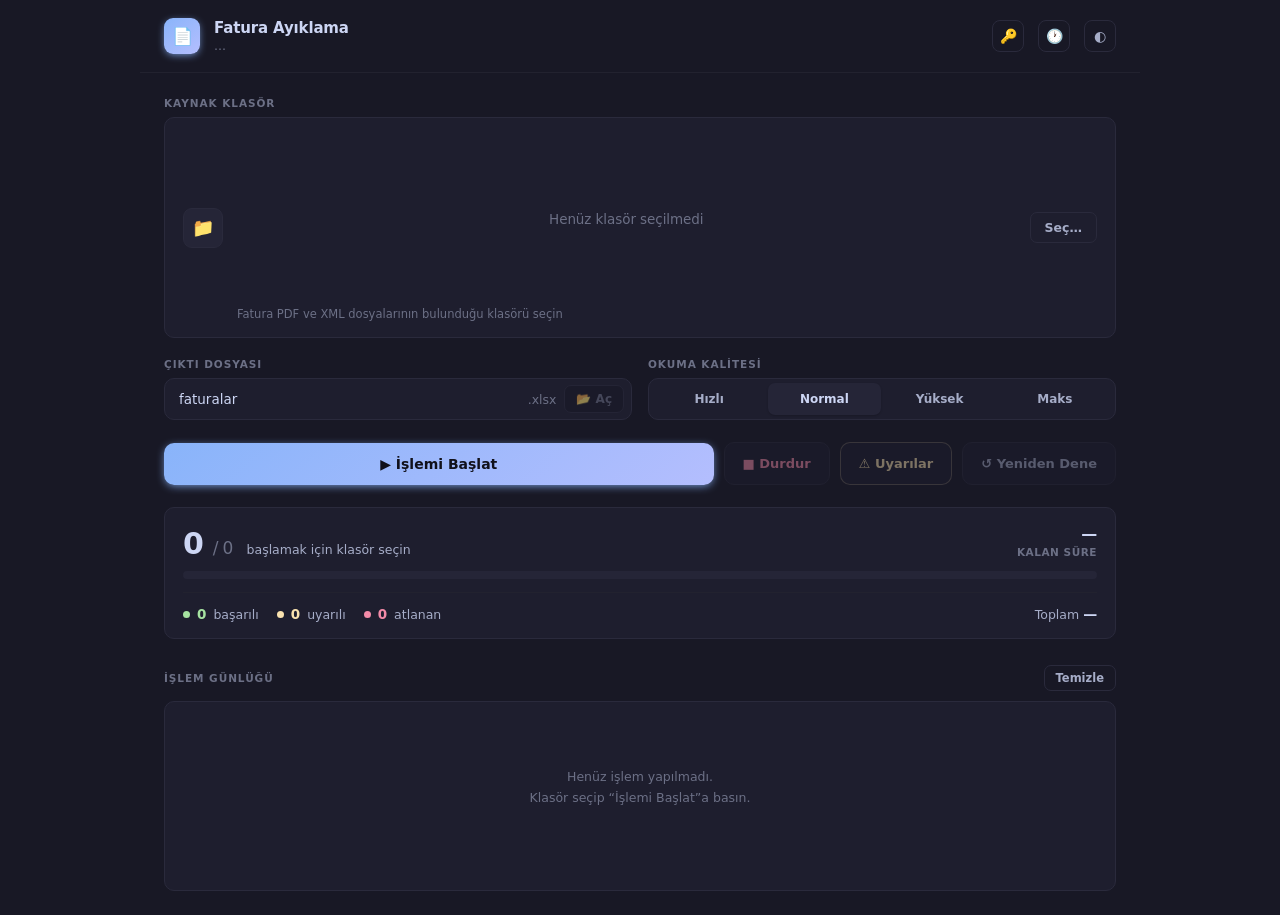
==== web/index.html @ 81dcda3a "feat: gozden gecirme ekrani (asama 4/6) Excel artik yalnizca onaydan sonra yaziliyor; gecici dogruda" ====
<!DOCTYPE html>
<html lang="tr" data-tema="mocha">
<head>
<meta charset="utf-8">
<title>Fatura Ayıklama</title>
<link rel="stylesheet" href="tema.css">
<link rel="stylesheet" href="style.css">
</head>
<body>
<div class="app" id="anaEkran">

  <div class="top">
    <div class="logo">📄</div>
    <div style="min-width:0">
      <h1>Fatura Ayıklama</h1>
      <div class="sub" id="apiDurum">…</div>
    </div>
    <div class="sp"></div>
    <button class="ico-btn" id="btnKey" title="API anahtarı">🔑</button>
    <button class="ico-btn" id="btnGecmis" title="Geçmiş">🕐</button>
    <div class="tema-wrap" id="temaWrap">
      <button class="ico-btn" id="btnTema" title="Tema">◐</button>
    </div>
  </div>

  <div class="body">

    <span class="lbl">Kaynak klasör</span>
    <div class="drop" id="klasorKart">
      <div class="ic">📁</div>
      <div class="g">
        <div class="path bos" id="klasorYol">Henüz klasör seçilmedi</div>
        <div class="meta" id="klasorMeta">Fatura PDF ve XML dosyalarının bulunduğu klasörü seçin</div>
      </div>
      <button class="btn-ghost" id="btnKlasor">Seç…</button>
    </div>

    <div class="row2">
      <div>
        <span class="lbl">Çıktı dosyası</span>
        <div class="field">
          <input id="ciktiAd" value="faturalar" spellcheck="false">
          <span class="suffix">.xlsx</span>
          <button class="in-btn" id="btnExcel" disabled>📂 Aç</button>
        </div>
      </div>
      <div>
        <span class="lbl">Okuma kalitesi</span>
        <div class="seg" id="kaliteSeg">
          <button data-k="1.0">Hızlı</button>
          <button data-k="1.5" class="on">Normal</button>
          <button data-k="2.0">Yüksek</button>
          <button data-k="3.0">Maks</button>
        </div>
      </div>
    </div>

    <div class="actions">
      <button class="btn-primary" id="btnBasla">▶ İşlemi Başlat</button>
      <button class="btn-sec err" id="btnDurdur" disabled>■ Durdur</button>
      <button class="btn-sec warn" id="btnUyari" disabled>⚠ Uyarılar</button>
      <button class="btn-sec" id="btnRetry" disabled>↺ Yeniden Dene</button>
    </div>

    <div class="status">
      <div class="st-top">
        <div class="st-count" id="stSayi">0 <span class="of">/ 0</span></div>
        <div class="st-what" id="stNe">başlamak için klasör seçin</div>
        <div class="sp"></div>
        <div class="st-eta">
          <div class="v" id="stEta">—</div>
          <div class="k">kalan süre</div>
        </div>
      </div>
      <div class="track"><div class="fill" id="stFill"></div></div>
      <div class="st-break">
        <span class="st-b ok"><span class="d"></span><b id="stOk">0</b> başarılı</span>
        <span class="st-b warn"><span class="d"></span><b id="stWarn">0</b> uyarılı</span>
        <span class="st-b err"><span class="d"></span><b id="stErr">0</b> atlanan</span>
        <div class="sp"></div>
        <span class="st-sum">Toplam <b id="stTutar">—</b></span>
      </div>
    </div>

    <div class="log-head">
      <span class="lbl">İşlem günlüğü</span>
      <button class="btn-ghost" id="btnTemizle" style="padding:5px 11px;font-size:11.5px">Temizle</button>
    </div>
    <div class="feed" id="feed">
      <div class="bos">Henüz işlem yapılmadı.<br>Klasör seçip “İşlemi Başlat”a basın.</div>
    </div>

  </div>
</div>

<!-- ═══ GÖZDEN GEÇİRME EKRANI ═══ -->
<div class="rv" id="review" hidden>
  <div class="top">
    <div style="min-width:0">
      <h1>Faturaları Gözden Geçir</h1>
      <div class="sub" id="rvAlt">Onaylayana kadar Excel'e hiçbir şey yazılmaz</div>
    </div>
    <div class="sp"></div>
    <div class="pill ok" id="rvTemiz">✓ 0 temiz</div>
    <div class="pill warn" id="rvUyarili" hidden>⚠ 0 kontrol edilmeli</div>
  </div>

  <div class="cols">
    <div class="col">
      <div class="col-head">
        <span class="lbl" id="rvSayi">0 yeni fatura</span>
        <div class="sp"></div>
        <button class="btn-ghost" id="rvSuzge" style="padding:4px 9px;font-size:11px">⚠ Sadece uyarılı</button>
      </div>
      <div class="list" id="rvListe"></div>
    </div>

    <div class="col">
      <div class="col-head">
        <span class="lbl">Düzenle</span>
        <div class="sp"></div>
        <span class="dar-not">önizleme için pencereyi genişletin</span>
      </div>
      <div class="rvform" id="rvForm"></div>
    </div>

    <div class="col pv-col">
      <div class="col-head">
        <span class="lbl">Kaynak belge</span>
        <div class="sp"></div>
        <span class="fn" id="rvDosya"></span>
      </div>
      <div class="pv" id="rvPv"><div class="yok">Fatura seçin</div></div>
      <div class="pv-bar">
        <button class="zbtn" id="rvZoomEksi">−</button>
        <button class="zbtn" id="rvZoomArti">+</button>
        <span class="pg" id="rvZoom">%100</span>
        <div class="sp"></div>
        <button class="zbtn" id="rvOnceki">◀</button>
        <span class="pg" id="rvSayfa">— / —</span>
        <button class="zbtn" id="rvSonraki">▶</button>
        <div class="sp"></div>
        <button class="btn-ghost" id="rvDisAc" style="padding:6px 10px;font-size:11.5px">↗ Dışarıda aç</button>
      </div>
    </div>
  </div>

  <div class="bottom">
    <label class="chk"><input type="checkbox" id="rvHaric"> Bu faturayı hariç tut</label>
    <div class="sep"></div>
    <button class="btn-ghost warn" id="rvGeriUyari">◀ Önceki uyarı</button>
    <button class="btn-ghost warn" id="rvIleriUyari">Sonraki uyarı ▶</button>
    <div class="sp"></div>
    <span class="sayac" id="rvYazilacak"></span>
    <button class="btn-sec err" id="rvIptal">İptal</button>
    <button class="btn-primary" id="rvOnayla">Onayla ve Excel'e Yaz</button>
  </div>
</div>

<script src="tema.js"></script>
<script src="app.js"></script>
<script src="review.js"></script>
</body>
</html>
---- web/tema.css ----
/* ═══════════════════════════════════════════════════════════════════
   TEMA SİSTEMİ — her tema tek bir değişken bloğu.
   Yeni tema eklemek = bloğu kopyala, renkleri değiştir. Kod değişmez.
   ═══════════════════════════════════════════════════════════════════ */

/* ── Catppuccin Mocha (koyu — varsayılan) ── */
html[data-tema="mocha"]{
  --bg:#11111b; --panel:#181825; --card:#1e1e2e; --raised:#252537;
  --line:#2a2a3c; --line-soft:#22222f;
  --tx:#cdd6f4; --sub:#a6adc8; --dim:#6c7086;
  --accent:#89b4fa; --accent-2:#b4befe; --on-accent:#11111b;
  --ok:#a6e3a1; --warn:#f9e2af; --err:#f38ba8;
  --ok-bg:rgba(166,227,161,.10); --warn-bg:rgba(249,226,175,.10);
  --err-bg:rgba(243,139,168,.10); --warn-line:rgba(249,226,175,.30);
  --focus:rgba(137,180,250,.12);
  --shadow:0 1px 2px rgba(0,0,0,.3), 0 8px 24px -8px rgba(0,0,0,.5);
}
/* ── Catppuccin Macchiato (koyu — yumuşak) ── */
html[data-tema="macchiato"]{
  --bg:#181926; --panel:#1e2030; --card:#24273a; --raised:#303348;
  --line:#363a4f; --line-soft:#2a2d40;
  --tx:#cad3f5; --sub:#a5adcb; --dim:#6e738d;
  --accent:#8aadf4; --accent-2:#b7bdf8; --on-accent:#181926;
  --ok:#a6da95; --warn:#eed49f; --err:#ed8796;
  --ok-bg:rgba(166,218,149,.10); --warn-bg:rgba(238,212,159,.10);
  --err-bg:rgba(237,135,150,.10); --warn-line:rgba(238,212,159,.30);
  --focus:rgba(138,173,244,.12);
  --shadow:0 1px 2px rgba(0,0,0,.3), 0 8px 24px -8px rgba(0,0,0,.5);
}
/* ── Catppuccin Frappé (koyu — ılık) ── */
html[data-tema="frappe"]{
  --bg:#232634; --panel:#292c3c; --card:#303446; --raised:#3b3f53;
  --line:#414559; --line-soft:#353950;
  --tx:#c6d0f5; --sub:#a5adce; --dim:#737994;
  --accent:#8caaee; --accent-2:#babbf1; --on-accent:#232634;
  --ok:#a6d189; --warn:#e5c890; --err:#e78284;
  --ok-bg:rgba(166,209,137,.11); --warn-bg:rgba(229,200,144,.11);
  --err-bg:rgba(231,130,132,.11); --warn-line:rgba(229,200,144,.32);
  --focus:rgba(140,170,238,.13);
  --shadow:0 1px 2px rgba(0,0,0,.28), 0 8px 24px -8px rgba(0,0,0,.45);
}
/* ── Nord (koyu — soğuk mavi) ── */
html[data-tema="nord"]{
  --bg:#242933; --panel:#2e3440; --card:#353c4a; --raised:#3f4756;
  --line:#434c5e; --line-soft:#3a4150;
  --tx:#e5e9f0; --sub:#c2cad8; --dim:#7b8494;
  --accent:#88c0d0; --accent-2:#8fbcbb; --on-accent:#242933;
  --ok:#a3be8c; --warn:#ebcb8b; --err:#bf616a;
  --ok-bg:rgba(163,190,140,.12); --warn-bg:rgba(235,203,139,.12);
  --err-bg:rgba(191,97,106,.13); --warn-line:rgba(235,203,139,.32);
  --focus:rgba(136,192,208,.14);
  --shadow:0 1px 2px rgba(0,0,0,.3), 0 8px 24px -8px rgba(0,0,0,.5);
}
/* ── Catppuccin Latte (açık) ── */
html[data-tema="latte"]{
  --bg:#e4e7ee; --panel:#ffffff; --card:#f3f5f9; --raised:#e9ecf3;
  --line:#dde1e9; --line-soft:#edf0f5;
  --tx:#4c4f69; --sub:#6c6f85; --dim:#9ca0b0;
  --accent:#1e66f5; --accent-2:#7287fd; --on-accent:#ffffff;
  --ok:#40a02b; --warn:#df8e1d; --err:#d20f39;
  --ok-bg:rgba(64,160,43,.10); --warn-bg:rgba(223,142,29,.13);
  --err-bg:rgba(210,15,57,.09); --warn-line:rgba(223,142,29,.42);
  --focus:rgba(30,102,245,.11);
  --shadow:0 1px 2px rgba(0,0,0,.05), 0 8px 24px -10px rgba(0,0,0,.18);
}
/* ── Kağıt (açık — sıcak, Solarized) ── */
html[data-tema="kagit"]{
  --bg:#e8e1cd; --panel:#fdf9ee; --card:#f4eeda; --raised:#eae3cc;
  --line:#e0d7bd; --line-soft:#efe9d7;
  --tx:#4a4438; --sub:#6b6355; --dim:#9c9280;
  --accent:#268bd2; --accent-2:#4a9fdb; --on-accent:#ffffff;
  --ok:#6f8a00; --warn:#b58900; --err:#dc322f;
  --ok-bg:rgba(111,138,0,.11); --warn-bg:rgba(181,137,0,.13);
  --err-bg:rgba(220,50,47,.09); --warn-line:rgba(181,137,0,.40);
  --focus:rgba(38,139,210,.12);
  --shadow:0 1px 2px rgba(0,0,0,.05), 0 8px 24px -10px rgba(0,0,0,.16);
}

/* ═══ TEMA SEÇİCİ ═══ */
.tema-wrap{position:relative}
.tema-menu{
  position:absolute; right:0; top:38px; z-index:50;
  background:var(--panel); border:1px solid var(--line); border-radius:10px;
  box-shadow:var(--shadow); padding:5px; min-width:186px; display:none;
}
.tema-menu.acik{display:block}
.tema-menu .bas{
  font-size:10px; font-weight:650; letter-spacing:.09em; text-transform:uppercase;
  color:var(--dim); padding:7px 9px 5px;
}
.tema-opt{
  display:flex; align-items:center; gap:9px; padding:7px 9px; border-radius:7px;
  cursor:pointer; font-size:12.5px; color:var(--sub); transition:.13s;
  border:0; background:none; width:100%; text-align:left; font-family:inherit;
}
.tema-opt:hover{background:var(--card); color:var(--tx)}
.tema-opt.on{color:var(--tx); font-weight:600}
.tema-opt .sw{
  width:15px; height:15px; border-radius:5px; flex-shrink:0;
  border:1px solid rgba(128,128,128,.35);
}
.tema-opt .tik{margin-left:auto; color:var(--accent); font-size:11px}
---- web/style.css ----
/* ═══ Ana ekran — renkler tema.css'ten gelir ═══ */
:root{--r:10px;--r-lg:14px}
*{box-sizing:border-box;margin:0;padding:0}
html,body{height:100%}
body{
  font-family:"Segoe UI Variable Display","Segoe UI",system-ui,sans-serif;
  background:var(--panel);color:var(--tx);-webkit-font-smoothing:antialiased;
  overflow-y:auto;
}
/* Okunabilir genişlik sınırı: form 2000px'e yayılırsa satır başı kaybolur. */
.app{width:100%;max-width:1000px;margin:0 auto;min-height:100%;
     display:flex;flex-direction:column}
button{font-family:inherit}
[hidden]{display:none!important}

/* ═══ BAŞLIK ═══ */
.top{display:flex;align-items:center;gap:14px;padding:18px 24px;
     border-bottom:1px solid var(--line-soft)}
.logo{width:36px;height:36px;border-radius:9px;flex-shrink:0;
  background:linear-gradient(140deg,var(--accent),var(--accent-2));
  display:grid;place-items:center;font-size:17px;
  box-shadow:0 2px 8px -2px var(--accent)}
.top h1{font-size:15px;font-weight:600;letter-spacing:-.01em;line-height:1.3}
.top .sub{font-size:12px;color:var(--dim);margin-top:1px}
.top .sub.yok{color:var(--err)}
.top .sp{flex:1}
.ico-btn{width:32px;height:32px;border:1px solid var(--line);border-radius:8px;
  background:transparent;color:var(--sub);cursor:pointer;font-size:14px;
  display:grid;place-items:center;transition:.15s;flex-shrink:0}
.ico-btn:hover{background:var(--raised);color:var(--tx);border-color:var(--accent)}

/* ═══ GÖVDE — fazla yüksekliği günlük emer ═══ */
.body{padding:24px;flex:1;display:flex;flex-direction:column;min-height:0}
.body>*:not(.feed){flex-shrink:0}
.lbl{font-size:10.5px;font-weight:650;letter-spacing:.09em;text-transform:uppercase;
     color:var(--dim);margin-bottom:8px;display:block}

/* Klasör kartı */
.drop{display:flex;align-items:center;gap:14px;background:var(--card);
  border:1px solid var(--line);border-radius:var(--r);padding:16px 18px;
  cursor:pointer;transition:.18s}
.drop:hover{border-color:var(--accent);background:var(--raised)}
.drop .ic{width:40px;height:40px;border-radius:9px;background:var(--raised);
  display:grid;place-items:center;font-size:18px;flex-shrink:0;
  border:1px solid var(--line)}
.drop .g{flex:1;min-width:0}
.drop .path{font-size:13.5px;font-weight:550;letter-spacing:-.005em;
  white-space:nowrap;overflow:hidden;text-overflow:ellipsis}
.drop .path.bos{color:var(--dim);font-weight:450}
.drop .meta{font-size:11.5px;color:var(--dim);margin-top:3px}
.drop .meta b{color:var(--accent);font-weight:600}

.btn-ghost{border:1px solid var(--line);background:transparent;color:var(--sub);
  padding:7px 14px;border-radius:7px;font-size:12.5px;font-weight:550;
  cursor:pointer;transition:.15s;white-space:nowrap}
.btn-ghost:hover{background:var(--raised);color:var(--tx);border-color:var(--accent)}

/* Ayar satırı */
.row2{display:grid;grid-template-columns:repeat(auto-fit,minmax(250px,1fr));
      gap:16px;margin-top:20px}
.field{display:flex;align-items:center;background:var(--card);
  border:1px solid var(--line);border-radius:var(--r);
  padding:0 4px 0 14px;height:42px;transition:.15s}
.field:focus-within{border-color:var(--accent);box-shadow:0 0 0 3px var(--focus)}
.field input{flex:1;background:none;border:0;outline:0;color:var(--tx);
  font-size:13.5px;font-family:inherit;height:100%;min-width:0}
.field .suffix{font-size:12.5px;color:var(--dim);padding-right:8px}
.in-btn{border:1px solid var(--line);background:var(--panel);color:var(--accent);
  padding:6px 11px;border-radius:7px;font-size:12px;font-weight:600;cursor:pointer;
  transition:.15s;white-space:nowrap;margin-right:3px}
.in-btn:hover:not(:disabled){background:var(--raised)}
.in-btn:disabled{color:var(--dim);cursor:default;opacity:.5}

.seg{display:flex;gap:3px;background:var(--card);border:1px solid var(--line);
     border-radius:var(--r);padding:4px;height:42px}
.seg button{flex:1;border:0;background:none;color:var(--sub);border-radius:7px;
  font-size:12px;font-weight:550;cursor:pointer;transition:.15s}
.seg button:hover{color:var(--tx)}
.seg button.on{background:var(--raised);color:var(--tx);
  box-shadow:0 1px 2px rgba(0,0,0,.18)}

/* Eylemler */
.actions{display:flex;gap:10px;align-items:center;margin-top:22px;flex-wrap:wrap}
/* Genişleme ana eylem sırasına ait bir davranış, butonun kendisine değil —
   modalda aynı buton içeriği kadar yer kaplamalı. */
.actions .btn-primary{flex:1;min-width:190px}
.btn-primary{border:0;border-radius:var(--r);cursor:pointer;
  background:linear-gradient(140deg,var(--accent),var(--accent-2));
  color:var(--on-accent);font-size:14px;font-weight:650;padding:13px;
  box-shadow:0 2px 10px -2px var(--accent);transition:.15s;
  display:flex;align-items:center;justify-content:center;gap:9px}
.btn-primary:hover:not(:disabled){filter:brightness(1.08);transform:translateY(-1px)}
.btn-primary:active{transform:translateY(0)}
.btn-primary:disabled{opacity:.5;cursor:default;box-shadow:none;transform:none}
.btn-sec{border:1px solid var(--line);background:var(--card);color:var(--sub);
  padding:13px 18px;border-radius:var(--r);font-size:13px;font-weight:550;
  cursor:pointer;transition:.15s;white-space:nowrap}
.btn-sec:hover:not(:disabled){background:var(--raised);color:var(--tx);
  border-color:var(--accent)}
.btn-sec:disabled{opacity:.45;cursor:default}
.btn-sec.warn{color:var(--warn);border-color:var(--warn-line)}
.btn-sec.warn:hover:not(:disabled){background:var(--warn-bg);border-color:var(--warn)}
.btn-sec.err{color:var(--err)}
.btn-sec.err:hover:not(:disabled){background:var(--err-bg);border-color:var(--err)}

/* ═══ DURUM KARTI ═══ */
.status{background:var(--card);border:1px solid var(--line);border-radius:var(--r);
        padding:16px 18px;margin-top:22px}
.st-top{display:flex;align-items:flex-end;gap:14px;margin-bottom:12px;flex-wrap:wrap}
.st-count{font-size:30px;font-weight:660;letter-spacing:-.025em;line-height:1;
          font-variant-numeric:tabular-nums}
.st-count .of{font-size:17px;font-weight:500;color:var(--dim)}
.st-what{font-size:12.5px;color:var(--sub);padding-bottom:2px;min-width:0;
         overflow:hidden;text-overflow:ellipsis;white-space:nowrap}
.st-top .sp{flex:1}
.st-eta{text-align:right;padding-bottom:1px}
.st-eta .v{font-size:16px;font-weight:600;font-variant-numeric:tabular-nums;
           letter-spacing:-.01em}
.st-eta .k{font-size:10.5px;color:var(--dim);letter-spacing:.05em;
           text-transform:uppercase;font-weight:600;margin-top:3px}
.track{height:8px;background:var(--raised);border-radius:99px;overflow:hidden}
.fill{height:100%;width:0;border-radius:99px;transition:width .25s;
  background:linear-gradient(90deg,var(--accent),var(--accent-2));
  position:relative;overflow:hidden}
.fill.akiyor::after{content:"";position:absolute;inset:0;
  background:linear-gradient(90deg,transparent,rgba(255,255,255,.35),transparent);
  animation:shine 1.6s infinite}
@keyframes shine{from{transform:translateX(-100%)}to{transform:translateX(100%)}}

.st-break{display:flex;gap:18px;align-items:center;flex-wrap:wrap;margin-top:13px;
          padding-top:13px;border-top:1px solid var(--line-soft)}
.st-b{display:flex;align-items:center;gap:7px;font-size:12.5px;color:var(--sub)}
.st-b b{font-weight:650;font-variant-numeric:tabular-nums;font-size:13.5px}
.st-b .d{width:7px;height:7px;border-radius:99px;flex-shrink:0}
.st-b.ok .d{background:var(--ok)} .st-b.ok b{color:var(--ok)}
.st-b.warn .d{background:var(--warn)} .st-b.warn b{color:var(--warn)}
.st-b.err .d{background:var(--err)} .st-b.err b{color:var(--err)}
.st-break .sp{flex:1}
.st-sum{font-size:12.5px;color:var(--sub)}
.st-sum b{font-size:14px;font-weight:650;color:var(--tx);
  font-variant-numeric:tabular-nums;letter-spacing:-.01em}

/* ═══ GÜNLÜK ═══ */
.log-head{display:flex;align-items:center;justify-content:space-between;
          margin:26px 0 10px}
.log-head .lbl{margin:0}
.feed{background:var(--card);border:1px solid var(--line);border-radius:var(--r);
      flex:1;min-height:190px;overflow-y:auto}
.feed::-webkit-scrollbar{width:10px}
.feed::-webkit-scrollbar-thumb{background:var(--line);border-radius:99px;
  border:3px solid var(--card)}
.bos{display:grid;place-items:center;height:100%;min-height:170px;text-align:center;
     color:var(--dim);font-size:12.5px;line-height:1.7;padding:20px}
.item{display:flex;gap:12px;align-items:flex-start;padding:11px 16px;
      border-bottom:1px solid var(--line-soft);font-size:13px}
.item:last-child{border-bottom:0}
.item .dot{width:19px;height:19px;border-radius:6px;flex-shrink:0;margin-top:1px;
  display:grid;place-items:center;font-size:10.5px;font-weight:700}
.item.ok .dot{background:var(--ok-bg);color:var(--ok)}
.item.warn .dot{background:var(--warn-bg);color:var(--warn)}
.item.err .dot{background:var(--err-bg);color:var(--err)}
.item.info .dot{background:var(--raised);color:var(--dim)}
.item .nm{font-family:"Cascadia Mono",Consolas,monospace;font-size:12.5px;
  letter-spacing:-.01em;word-break:break-all}
.item .co{font-size:11.5px;color:var(--sub);margin-top:2px}
.item .note{font-size:11.5px;margin-top:3px;line-height:1.5}
.item.warn .note{color:var(--warn)} .item.err .note{color:var(--err)}
.item .grow{flex:1;min-width:0}
.item.info .grow{color:var(--sub);font-size:12.5px;padding-top:1px}
.tag{font-size:10px;font-weight:650;padding:2px 7px;border-radius:5px;
  background:var(--raised);color:var(--dim);letter-spacing:.03em;flex-shrink:0}
.time{font-size:11px;color:var(--dim);font-variant-numeric:tabular-nums;
  flex-shrink:0;min-width:34px;text-align:right}

/* ═══ MODAL ═══ */
.perde{position:fixed;inset:0;background:rgba(0,0,0,.55);z-index:100;
       display:grid;place-items:center;padding:24px}
.modal{background:var(--panel);border:1px solid var(--line);border-radius:var(--r-lg);
  box-shadow:var(--shadow);width:100%;max-width:480px;max-height:100%;
  display:flex;flex-direction:column;overflow:hidden}
.modal.genis{max-width:720px}
.modal h2{font-size:15px;font-weight:600;padding:18px 22px 0}
.modal .aciklama{font-size:12.5px;color:var(--dim);padding:6px 22px 0;line-height:1.6}
.modal .icerik{padding:18px 22px;overflow-y:auto}
.modal .icerik::-webkit-scrollbar{width:10px}
.modal .icerik::-webkit-scrollbar-thumb{background:var(--line);border-radius:99px;
  border:3px solid var(--panel)}
.modal .alt{display:flex;gap:9px;justify-content:flex-end;padding:0 22px 20px;
            flex-wrap:wrap}
.hata{font-size:12px;color:var(--err);margin-top:8px;min-height:16px}

/* Kalite seçenekleri */
.opt{display:flex;gap:11px;align-items:flex-start;padding:11px 13px;
  border:1px solid var(--line);border-radius:9px;cursor:pointer;margin-bottom:8px;
  transition:.14s;background:var(--card)}
.opt:hover{border-color:var(--accent)}
.opt.on{border-color:var(--accent);background:var(--raised)}
.opt input{accent-color:var(--accent);margin-top:2px;cursor:pointer;flex-shrink:0}
.opt .t{font-size:13px;font-weight:600}
.opt .d{font-size:11.5px;color:var(--dim);margin-top:3px;line-height:1.5}

/* Geçmiş tablosu */
table{width:100%;border-collapse:collapse;font-size:12.5px}
th{text-align:left;font-size:10.5px;font-weight:650;letter-spacing:.07em;
  text-transform:uppercase;color:var(--dim);padding:0 10px 9px;white-space:nowrap}
td{padding:9px 10px;border-top:1px solid var(--line-soft);
   font-variant-numeric:tabular-nums}
tbody tr:hover{background:var(--card)}

/* Uyarı listesi */
.uy-grup{margin-bottom:15px}
.uy-grup .dosya{font-size:12.5px;font-weight:600;font-family:"Cascadia Mono",
  Consolas,monospace;word-break:break-all;margin-bottom:5px}
.uy-grup .u{font-size:12px;color:var(--warn);padding-left:15px;line-height:1.7}

/* ═══════════════════════════════════════════════════════════════════
   GÖZDEN GEÇİRME EKRANI — ana ekranın yerine geçen tam genişlik görünüm
   ═══════════════════════════════════════════════════════════════════ */
.rv{position:fixed;inset:0;background:var(--panel);display:flex;
    flex-direction:column;z-index:50}
.rv .top{padding:14px 20px}
.rv .pill{font-size:11.5px;font-weight:600;padding:5px 11px;border-radius:99px;
          white-space:nowrap}
.rv .pill.warn{background:var(--warn-bg);color:var(--warn);
               border:1px solid var(--warn-line)}
.rv .pill.ok{background:var(--ok-bg);color:var(--ok);border:1px solid transparent}

.cols{flex:1;display:grid;min-height:0;
      grid-template-columns:minmax(230px,290px) minmax(340px,1fr) minmax(300px,1.05fr)}
.col{min-height:0;min-width:0;display:flex;flex-direction:column}
.col+.col{border-left:1px solid var(--line-soft)}
.col-head{padding:11px 15px 9px;display:flex;align-items:center;gap:8px;
          border-bottom:1px solid var(--line-soft);flex-shrink:0}
.col-head .lbl{margin:0}
.col-head .sp{flex:1}
.col-head .fn{font-size:11px;color:var(--dim);overflow:hidden;
              text-overflow:ellipsis;white-space:nowrap}
/* Dar pencerede önizleme kapanır; o genişlikte zaten okunmuyor. */
@media (max-width:1020px){
  .cols{grid-template-columns:minmax(210px,260px) 1fr}
  .col.pv-col{display:none}
  .dar-not{display:inline}
}
.dar-not{display:none;font-size:11px;color:var(--dim)}

/* Fatura listesi */
.list{overflow-y:auto;flex:1;padding:6px}
.list::-webkit-scrollbar{width:10px}
.list::-webkit-scrollbar-thumb{background:var(--line);border-radius:99px;
  border:3px solid var(--panel)}
.rvrow{padding:9px 11px;border-radius:8px;cursor:pointer;display:flex;gap:10px;
       align-items:flex-start;border:1px solid transparent;transition:.13s}
.rvrow:hover{background:var(--card)}
.rvrow.on{background:var(--card);border-color:var(--accent)}
.rvrow .mk{width:18px;height:18px;border-radius:5px;flex-shrink:0;margin-top:1px;
  display:grid;place-items:center;font-size:10px;font-weight:700;
  background:var(--ok-bg);color:var(--ok)}
.rvrow.w .mk{background:var(--warn-bg);color:var(--warn)}
.rvrow .g{flex:1;min-width:0}
.rvrow .no{font-family:"Cascadia Mono",Consolas,monospace;font-size:11.5px;
  letter-spacing:-.01em;white-space:nowrap;overflow:hidden;text-overflow:ellipsis}
.rvrow .co,.rvrow .am{white-space:nowrap;overflow:hidden;text-overflow:ellipsis}
.rvrow .co{font-size:11.5px;color:var(--sub);margin-top:2px}
.rvrow .am{font-size:11px;color:var(--dim);margin-top:3px;
           font-variant-numeric:tabular-nums}
.rvrow.ex{opacity:.42}
.rvrow.ex .no{text-decoration:line-through}
.rvrow.ex .mk{background:var(--raised);color:var(--dim)}

/* Düzenleme formu */
.rvform{overflow-y:auto;flex:1;padding:15px}
.rvform::-webkit-scrollbar{width:10px}
.rvform::-webkit-scrollbar-thumb{background:var(--line);border-radius:99px;
  border:3px solid var(--panel)}
.grp{margin-bottom:19px}
.grp>.lbl{display:block;margin-bottom:9px}
.f{margin-bottom:10px;min-width:0}
.f>span{display:block;font-size:11.5px;color:var(--sub);margin-bottom:5px;
        font-weight:500}
.f input{width:100%;background:var(--card);border:1px solid var(--line);
  border-radius:8px;padding:9px 11px;color:var(--tx);font-size:13px;
  font-family:inherit;outline:0;transition:.15s;min-width:0}
.f input:focus{border-color:var(--accent);box-shadow:0 0 0 3px var(--focus)}
.f.bad input{border-color:var(--warn-line);background:var(--warn-bg)}
.f .msg{display:flex;gap:6px;align-items:flex-start;font-size:11.5px;
        color:var(--warn);margin-top:6px;line-height:1.45}
.f.mono input{font-family:"Cascadia Mono",Consolas,monospace;font-size:12.5px}
.fg{display:grid;gap:10px;grid-template-columns:repeat(auto-fit,minmax(148px,1fr))}
.fg .tam{grid-column:1/-1}

.learn{background:var(--card);border:1px solid var(--line);border-radius:var(--r);
  padding:12px 14px;display:flex;gap:11px;align-items:flex-start;margin-top:4px;
  cursor:pointer}
.learn input{margin-top:2px;accent-color:var(--accent);width:15px;height:15px;
  cursor:pointer;flex-shrink:0}
.learn .t{font-size:12.5px;font-weight:550}
.learn .d{font-size:11.5px;color:var(--dim);margin-top:3px;line-height:1.5}

/* Önizleme */
/* grid+place-items yerine blok: gorsel panelden genis oldugunda
   grid ortalamasi sol kenari kirpiyor, kaydirma ise ulasamiyor. */
.pv{flex:1;background:var(--card);overflow:auto;padding:14px;text-align:center}
.pv::-webkit-scrollbar{width:10px}
.pv::-webkit-scrollbar-thumb{background:var(--line);border-radius:99px;
  border:3px solid var(--card)}
/* max-width YOK: yakinlastirinca gorsel gercekten buyusun, panel kaydirsin */
.pv img{display:inline-block;border-radius:4px;
        box-shadow:0 4px 20px -6px rgba(0,0,0,.45)}
.pv .yok{color:var(--dim);font-size:12.5px;text-align:center;line-height:1.7}
.pv-bar{display:flex;align-items:center;gap:5px;padding:8px 12px;
        border-top:1px solid var(--line-soft);flex-shrink:0;flex-wrap:wrap}
.pv-bar .sp{flex:1}
.zbtn{width:27px;height:27px;border:1px solid var(--line);border-radius:7px;
  background:transparent;color:var(--sub);cursor:pointer;font-size:13px;
  display:grid;place-items:center;transition:.15s;font-family:inherit;flex-shrink:0}
.zbtn:hover:not(:disabled){background:var(--raised);color:var(--tx)}
.zbtn:disabled{opacity:.4;cursor:default}
.pv-bar .pg{font-size:11.5px;color:var(--dim);padding:0 4px;
  font-variant-numeric:tabular-nums;white-space:nowrap}

/* Alt çubuk */
.rv .bottom{display:flex;align-items:center;gap:9px;padding:12px 18px;
  border-top:1px solid var(--line-soft);flex-shrink:0;flex-wrap:wrap}
.rv .bottom .sp{flex:1}
.chk{display:flex;align-items:center;gap:8px;font-size:12.5px;color:var(--sub);
     cursor:pointer;user-select:none;white-space:nowrap}
.chk input{accent-color:var(--err);width:15px;height:15px;cursor:pointer}
.sep{width:1px;height:22px;background:var(--line)}
.sayac{font-size:12px;color:var(--dim);white-space:nowrap}

/* Hata mesajları çok satırlı gelebilir (dosya yolu + sebep) */
.modal .aciklama{white-space:pre-line}
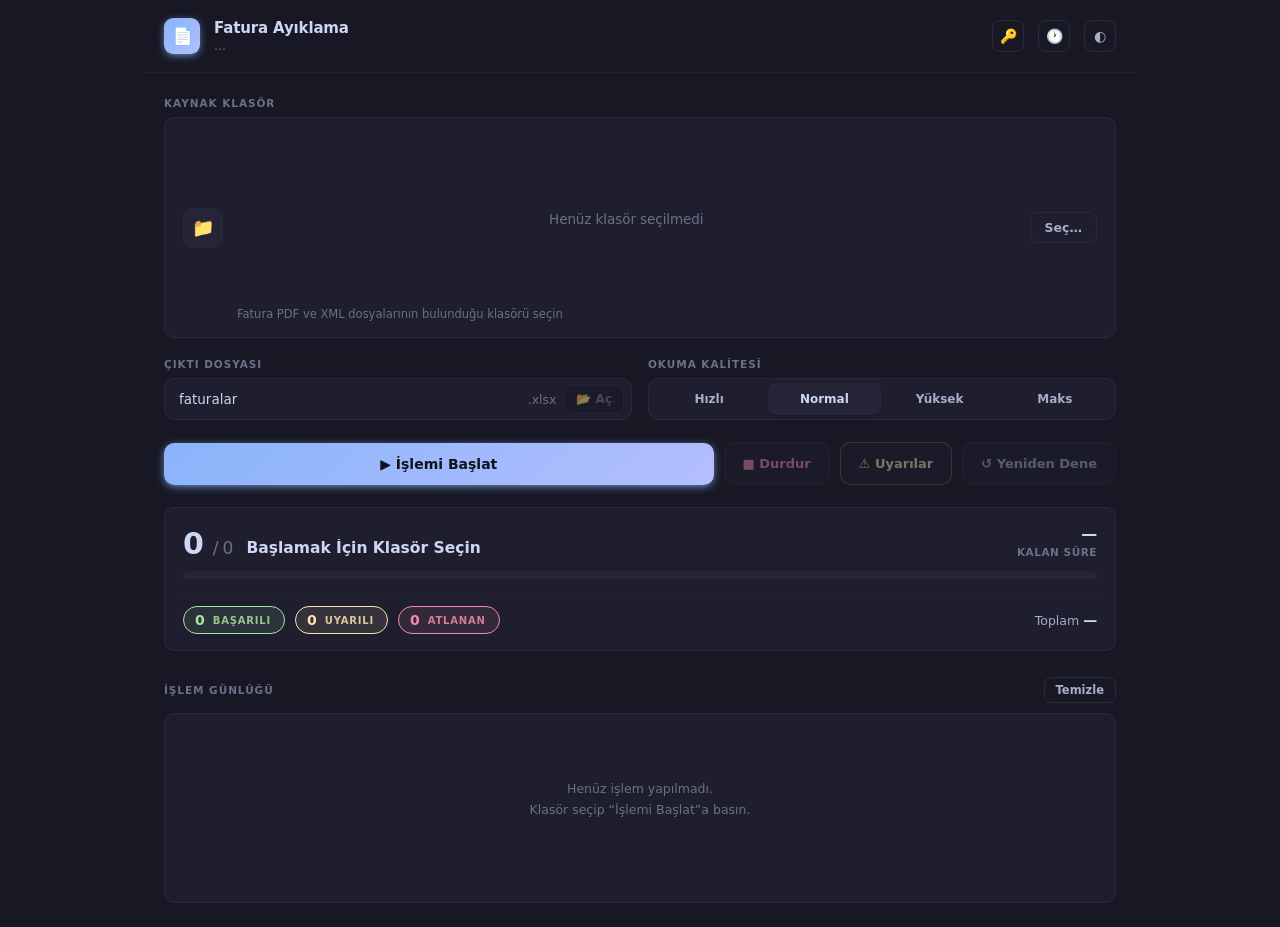
==== commit eb16bf6c: "feat: durum karti islenen dosyalarin hepsini gosteriyor MAX_WORKERS=5 oldugu icin ayni anda 5 dosya " ====
--- a/web/index.html
+++ b/web/index.html
@@ -65,18 +65,19 @@
     <div class="status">
       <div class="st-top">
         <div class="st-count" id="stSayi">0 <span class="of">/ 0</span></div>
-        <div class="st-what" id="stNe">başlamak için klasör seçin</div>
+        <div class="st-what" id="stNe">Başlamak İçin Klasör Seçin</div>
         <div class="sp"></div>
         <div class="st-eta">
           <div class="v" id="stEta">—</div>
           <div class="k">kalan süre</div>
         </div>
       </div>
+      <div class="st-ucan" id="stUcan" hidden></div>
       <div class="track"><div class="fill" id="stFill"></div></div>
       <div class="st-break">
-        <span class="st-b ok"><span class="d"></span><b id="stOk">0</b> başarılı</span>
-        <span class="st-b warn"><span class="d"></span><b id="stWarn">0</b> uyarılı</span>
-        <span class="st-b err"><span class="d"></span><b id="stErr">0</b> atlanan</span>
+        <span class="st-b ok"><b id="stOk">0</b><span class="k">Başarılı</span></span>
+        <span class="st-b warn"><b id="stWarn">0</b><span class="k">Uyarılı</span></span>
+        <span class="st-b err"><b id="stErr">0</b><span class="k">Atlanan</span></span>
         <div class="sp"></div>
         <span class="st-sum">Toplam <b id="stTutar">—</b></span>
       </div>
--- a/web/tema.css
+++ b/web/tema.css
@@ -5,7 +5,7 @@
 
 /* ── Catppuccin Mocha (koyu — varsayılan) ── */
 html[data-tema="mocha"]{
-  --bg:#11111b; --panel:#181825; --card:#1e1e2e; --raised:#252537;
+  --panel:#181825; --card:#1e1e2e; --raised:#252537;
   --line:#2a2a3c; --line-soft:#22222f;
   --tx:#cdd6f4; --sub:#a6adc8; --dim:#6c7086;
   --accent:#89b4fa; --accent-2:#b4befe; --on-accent:#11111b;
@@ -17,7 +17,7 @@
 }
 /* ── Catppuccin Macchiato (koyu — yumuşak) ── */
 html[data-tema="macchiato"]{
-  --bg:#181926; --panel:#1e2030; --card:#24273a; --raised:#303348;
+  --panel:#1e2030; --card:#24273a; --raised:#303348;
   --line:#363a4f; --line-soft:#2a2d40;
   --tx:#cad3f5; --sub:#a5adcb; --dim:#6e738d;
   --accent:#8aadf4; --accent-2:#b7bdf8; --on-accent:#181926;
@@ -29,7 +29,7 @@
 }
 /* ── Catppuccin Frappé (koyu — ılık) ── */
 html[data-tema="frappe"]{
-  --bg:#232634; --panel:#292c3c; --card:#303446; --raised:#3b3f53;
+  --panel:#292c3c; --card:#303446; --raised:#3b3f53;
   --line:#414559; --line-soft:#353950;
   --tx:#c6d0f5; --sub:#a5adce; --dim:#737994;
   --accent:#8caaee; --accent-2:#babbf1; --on-accent:#232634;
@@ -41,7 +41,7 @@
 }
 /* ── Nord (koyu — soğuk mavi) ── */
 html[data-tema="nord"]{
-  --bg:#242933; --panel:#2e3440; --card:#353c4a; --raised:#3f4756;
+  --panel:#2e3440; --card:#353c4a; --raised:#3f4756;
   --line:#434c5e; --line-soft:#3a4150;
   --tx:#e5e9f0; --sub:#c2cad8; --dim:#7b8494;
   --accent:#88c0d0; --accent-2:#8fbcbb; --on-accent:#242933;
@@ -53,7 +53,7 @@
 }
 /* ── Catppuccin Latte (açık) ── */
 html[data-tema="latte"]{
-  --bg:#e4e7ee; --panel:#ffffff; --card:#f3f5f9; --raised:#e9ecf3;
+  --panel:#ffffff; --card:#f3f5f9; --raised:#e9ecf3;
   --line:#dde1e9; --line-soft:#edf0f5;
   --tx:#4c4f69; --sub:#6c6f85; --dim:#9ca0b0;
   --accent:#1e66f5; --accent-2:#7287fd; --on-accent:#ffffff;
@@ -65,7 +65,7 @@
 }
 /* ── Kağıt (açık — sıcak, Solarized) ── */
 html[data-tema="kagit"]{
-  --bg:#e8e1cd; --panel:#fdf9ee; --card:#f4eeda; --raised:#eae3cc;
+  --panel:#fdf9ee; --card:#f4eeda; --raised:#eae3cc;
   --line:#e0d7bd; --line-soft:#efe9d7;
   --tx:#4a4438; --sub:#6b6355; --dim:#9c9280;
   --accent:#268bd2; --accent-2:#4a9fdb; --on-accent:#ffffff;
--- a/web/style.css
+++ b/web/style.css
@@ -110,8 +110,24 @@
 .st-count{font-size:30px;font-weight:660;letter-spacing:-.025em;line-height:1;
           font-variant-numeric:tabular-nums}
 .st-count .of{font-size:17px;font-weight:500;color:var(--dim)}
-.st-what{font-size:12.5px;color:var(--sub);padding-bottom:2px;min-width:0;
+/* 15,5px: sol üstteki sayaç (30px) ile sağ üstteki ETA (16px) arasına oturur.
+   Başlıklar kaynakta Büyük Harfle yazılı — CSS `text-transform:capitalize`
+   Türkçe'de "işleniyor"u "Işleniyor" yapabiliyor (noktasız I). */
+.st-what{font-size:15.5px;font-weight:650;color:var(--tx);padding-bottom:2px;
+         min-width:0;max-width:46ch;
          overflow:hidden;text-overflow:ellipsis;white-space:nowrap}
+/* Aynı anda MAX_WORKERS kadar dosya uçabilir. İki sütun: hepsi görünür ama
+   kart 5 satır yerine 3 satır büyür. Dar pencerede tek sütuna düşer. */
+.st-ucan{display:grid;grid-template-columns:1fr 1fr;gap:3px 22px;margin:12px 0}
+.st-ucan[hidden]{display:none}      /* display:grid, [hidden]'ı ezer */
+.st-ucan .sat{display:flex;align-items:center;gap:8px;font-size:12px;min-width:0}
+.st-ucan .nokta{width:5px;height:5px;border-radius:99px;background:var(--accent);
+  flex-shrink:0;animation:nabiz 1.4s ease-in-out infinite}
+@keyframes nabiz{0%,100%{opacity:.35}50%{opacity:1}}
+.st-ucan .ad{overflow:hidden;text-overflow:ellipsis;white-space:nowrap;color:var(--tx);
+  font-weight:400}
+.st-ucan .tip{margin-left:auto;font-size:10.5px;color:var(--dim);flex-shrink:0}
+@media (max-width:640px){.st-ucan{grid-template-columns:1fr}}
 .st-top .sp{flex:1}
 .st-eta{text-align:right;padding-bottom:1px}
 .st-eta .v{font-size:16px;font-weight:600;font-variant-numeric:tabular-nums;
@@ -127,14 +143,18 @@
   animation:shine 1.6s infinite}
 @keyframes shine{from{transform:translateX(-100%)}to{transform:translateX(100%)}}
 
-.st-break{display:flex;gap:18px;align-items:center;flex-wrap:wrap;margin-top:13px;
+.st-break{display:flex;gap:10px;align-items:center;flex-wrap:wrap;margin-top:13px;
           padding-top:13px;border-top:1px solid var(--line-soft)}
-.st-b{display:flex;align-items:center;gap:7px;font-size:12.5px;color:var(--sub)}
-.st-b b{font-weight:650;font-variant-numeric:tabular-nums;font-size:13.5px}
-.st-b .d{width:7px;height:7px;border-radius:99px;flex-shrink:0}
-.st-b.ok .d{background:var(--ok)} .st-b.ok b{color:var(--ok)}
-.st-b.warn .d{background:var(--warn)} .st-b.warn b{color:var(--warn)}
-.st-b.err .d{background:var(--err)} .st-b.err b{color:var(--err)}
+/* Her sayaç kendi renginde bir rozet. Renkler yalnızca değişkenlerden gelir,
+   bu yüzden altı temada da kendiliğinden doğru kontrastı alır. */
+.st-b{display:inline-flex;align-items:center;gap:8px;border-radius:99px;
+      padding:5px 13px 5px 11px;border:1px solid transparent}
+.st-b b{font-weight:700;font-variant-numeric:tabular-nums;font-size:14px}
+.st-b .k{font-size:10px;letter-spacing:.08em;text-transform:uppercase;
+         font-weight:650;opacity:.85}
+.st-b.ok{background:var(--ok-bg);border-color:var(--ok);color:var(--ok)}
+.st-b.warn{background:var(--warn-bg);border-color:var(--warn);color:var(--warn)}
+.st-b.err{background:var(--err-bg);border-color:var(--err);color:var(--err)}
 .st-break .sp{flex:1}
 .st-sum{font-size:12.5px;color:var(--sub)}
 .st-sum b{font-size:14px;font-weight:650;color:var(--tx);
@@ -189,16 +209,6 @@
             flex-wrap:wrap}
 .hata{font-size:12px;color:var(--err);margin-top:8px;min-height:16px}
 
-/* Kalite seçenekleri */
-.opt{display:flex;gap:11px;align-items:flex-start;padding:11px 13px;
-  border:1px solid var(--line);border-radius:9px;cursor:pointer;margin-bottom:8px;
-  transition:.14s;background:var(--card)}
-.opt:hover{border-color:var(--accent)}
-.opt.on{border-color:var(--accent);background:var(--raised)}
-.opt input{accent-color:var(--accent);margin-top:2px;cursor:pointer;flex-shrink:0}
-.opt .t{font-size:13px;font-weight:600}
-.opt .d{font-size:11.5px;color:var(--dim);margin-top:3px;line-height:1.5}
-
 /* Geçmiş tablosu */
 table{width:100%;border-collapse:collapse;font-size:12.5px}
 th{text-align:left;font-size:10.5px;font-weight:650;letter-spacing:.07em;
@@ -235,13 +245,15 @@
 .col-head .sp{flex:1}
 .col-head .fn{font-size:11px;color:var(--dim);overflow:hidden;
               text-overflow:ellipsis;white-space:nowrap}
+/* Sira onemli: media query onceligi yok, ayni ozgullukte sonraki kural
+   kazanir. .dar-not gizleme kurali ONCE gelmeli, yoksa uyari hic gorunmez. */
+.dar-not{display:none;font-size:11px;color:var(--dim)}
 /* Dar pencerede önizleme kapanır; o genişlikte zaten okunmuyor. */
 @media (max-width:1020px){
   .cols{grid-template-columns:minmax(210px,260px) 1fr}
   .col.pv-col{display:none}
   .dar-not{display:inline}
 }
-.dar-not{display:none;font-size:11px;color:var(--dim)}
 
 /* Fatura listesi */
 .list{overflow-y:auto;flex:1;padding:6px}
@@ -304,8 +316,7 @@
 .pv::-webkit-scrollbar-thumb{background:var(--line);border-radius:99px;
   border:3px solid var(--card)}
 /* max-width YOK: yakinlastirinca gorsel gercekten buyusun, panel kaydirsin */
-.pv img{display:inline-block;border-radius:4px;
-        box-shadow:0 4px 20px -6px rgba(0,0,0,.45)}
+.pv img{display:inline-block;border-radius:4px;box-shadow:var(--shadow)}
 .pv .yok{color:var(--dim);font-size:12.5px;text-align:center;line-height:1.7}
 .pv-bar{display:flex;align-items:center;gap:5px;padding:8px 12px;
         border-top:1px solid var(--line-soft);flex-shrink:0;flex-wrap:wrap}
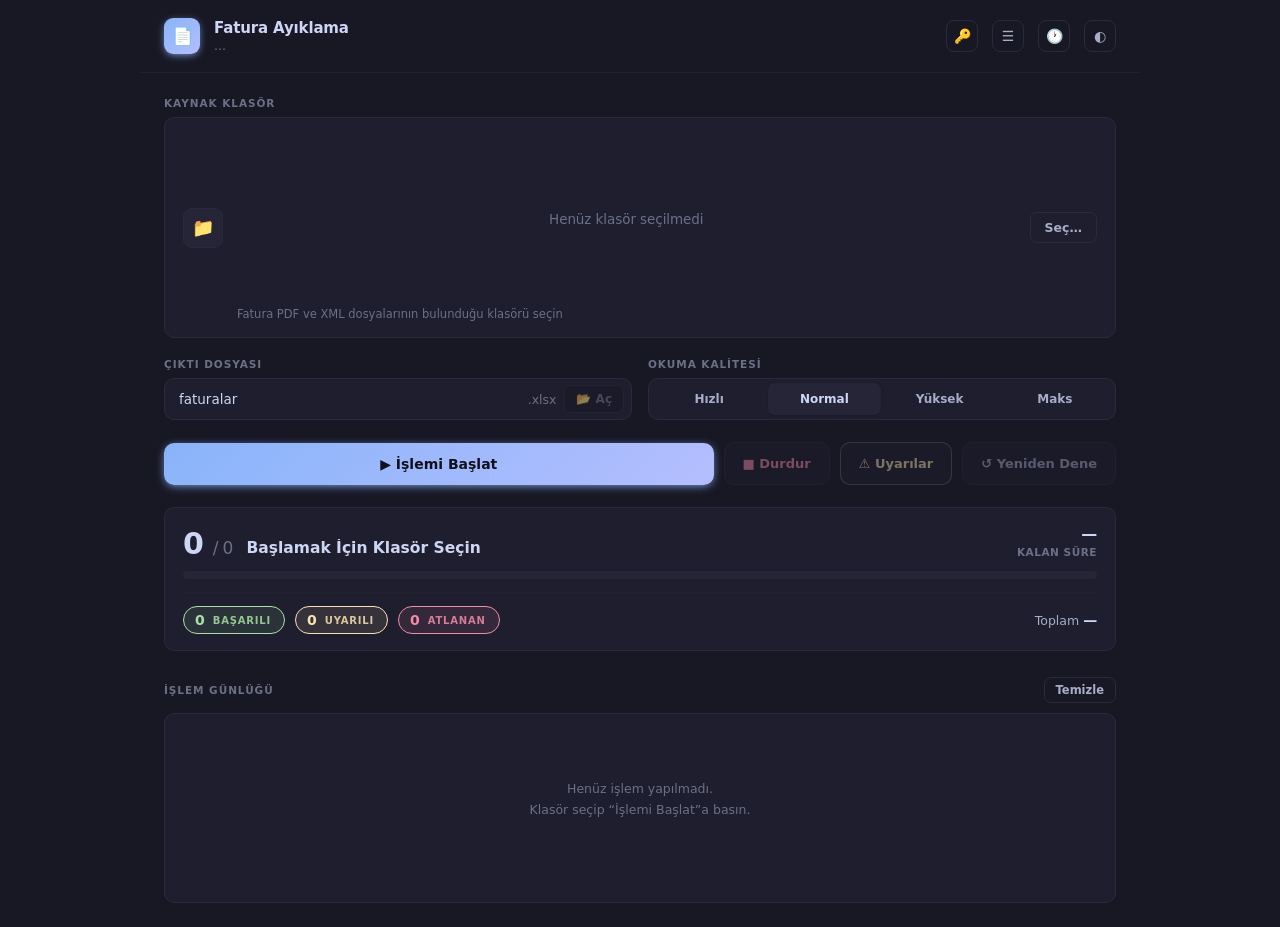
==== commit 20e9c96e: "feat: alan (şema) editör ekranı eklendi - Ana ekranda ☰ Alanlar butonu; gizli tam ekran #editor, ayr" ====
--- a/web/index.html
+++ b/web/index.html
@@ -17,6 +17,7 @@
     </div>
     <div class="sp"></div>
     <button class="ico-btn" id="btnKey" title="API anahtarı">🔑</button>
+    <button class="ico-btn" id="btnAlanlar" title="Alanlar">☰</button>
     <button class="ico-btn" id="btnGecmis" title="Geçmiş">🕐</button>
     <div class="tema-wrap" id="temaWrap">
       <button class="ico-btn" id="btnTema" title="Tema">◐</button>
@@ -100,6 +101,7 @@
     <div style="min-width:0">
       <h1>Faturaları Gözden Geçir</h1>
       <div class="sub" id="rvAlt">Onaylayana kadar Excel'e hiçbir şey yazılmaz</div>
+      <div class="sub rv-sema" id="rvSema" hidden></div>
     </div>
     <div class="sp"></div>
     <div class="pill ok" id="rvTemiz">✓ 0 temiz</div>
@@ -158,8 +160,49 @@
   </div>
 </div>
 
+<!-- ═══ ALAN (ŞEMA) EDİTÖRÜ ═══ -->
+<div class="rv" id="editor" hidden>
+  <div class="top">
+    <div style="min-width:0">
+      <h1>Alanlar</h1>
+      <div class="sub">Faturadan hangi bilgilerin çıkarılacağı · Kaydet'e basana kadar hiçbir değişiklik geçerli olmaz</div>
+      <div class="sub ed-dosya" id="edDosyaHata" hidden></div>
+    </div>
+  </div>
+
+  <div class="cols ed-cols">
+    <div class="col">
+      <div class="col-head">
+        <span class="lbl" id="edSayi">0 alan</span>
+        <div class="sp"></div>
+        <button class="btn-ghost" id="edEkle" style="padding:4px 9px;font-size:11px">+ Alan ekle</button>
+      </div>
+      <div class="list" id="edListe"></div>
+    </div>
+
+    <div class="col">
+      <div class="col-head">
+        <span class="lbl">Alan ayrıntısı</span>
+        <div class="sp"></div>
+        <button class="zbtn" id="edYukari" title="Yukarı taşı">▲</button>
+        <button class="zbtn" id="edAsagi" title="Aşağı taşı">▼</button>
+      </div>
+      <!-- #9 "Dene" butonu bu kolonun altına (edForm'dan sonra) gelecek -->
+      <div class="rvform" id="edForm"></div>
+    </div>
+  </div>
+
+  <div class="bottom">
+    <span class="ed-durum" id="edDurum"></span>
+    <div class="sp"></div>
+    <button class="btn-sec" id="edKapat">Vazgeç</button>
+    <button class="btn-primary" id="edKaydet">Kaydet</button>
+  </div>
+</div>
+
 <script src="tema.js"></script>
 <script src="app.js"></script>
 <script src="review.js"></script>
+<script src="editor.js"></script>
 </body>
 </html>
--- a/web/style.css
+++ b/web/style.css
@@ -229,6 +229,7 @@
 .rv{position:fixed;inset:0;background:var(--panel);display:flex;
     flex-direction:column;z-index:50}
 .rv .top{padding:14px 20px}
+.rv .rv-sema{color:var(--warn);margin-top:2px}
 .rv .pill{font-size:11.5px;font-weight:600;padding:5px 11px;border-radius:99px;
           white-space:nowrap}
 .rv .pill.warn{background:var(--warn-bg);color:var(--warn);
@@ -341,3 +342,28 @@
 
 /* Hata mesajları çok satırlı gelebilir (dosya yolu + sebep) */
 .modal .aciklama{white-space:pre-line}
+
+/* ═══════════════════════════════════════════════════════════════════
+   ALAN EDİTÖRÜ — .rv iskeletini (tam ekran, üst/alt çubuk) paylaşır
+   ═══════════════════════════════════════════════════════════════════ */
+.ico-btn:disabled{opacity:.4;cursor:default;pointer-events:none}
+.rv .ed-cols{grid-template-columns:minmax(230px,300px) 1fr}
+.rv .ed-dosya{color:var(--err);margin-top:2px}
+#edForm{max-width:720px}
+.ed-ad{color:var(--tx)!important;font-weight:550}
+.rvrow.e .mk{background:var(--err-bg);color:var(--err)}
+.f textarea,.f select{width:100%;background:var(--card);border:1px solid var(--line);
+  border-radius:8px;padding:9px 11px;color:var(--tx);font-size:13px;
+  font-family:inherit;outline:0;transition:.15s;min-width:0}
+.f textarea{resize:vertical;line-height:1.5;min-height:90px}
+.f select:disabled{opacity:.6}
+.f textarea:focus,.f select:focus{border-color:var(--accent);box-shadow:0 0 0 3px var(--focus)}
+.f.bad textarea{border-color:var(--warn-line);background:var(--warn-bg)}
+.f.hata input{border-color:var(--err);background:var(--err-bg)}
+.f .msg.err{color:var(--err)}
+.ipucu{font-size:11.5px;color:var(--dim);margin-top:6px;line-height:1.5}
+.learn+.learn{margin-top:10px}
+.ed-alt{margin-top:18px;display:flex;flex-direction:column;align-items:flex-start;gap:2px}
+.ed-durum{font-size:12px;color:var(--dim)}
+.ed-durum.warn{color:var(--warn)}
+.ed-durum.err{color:var(--err)}
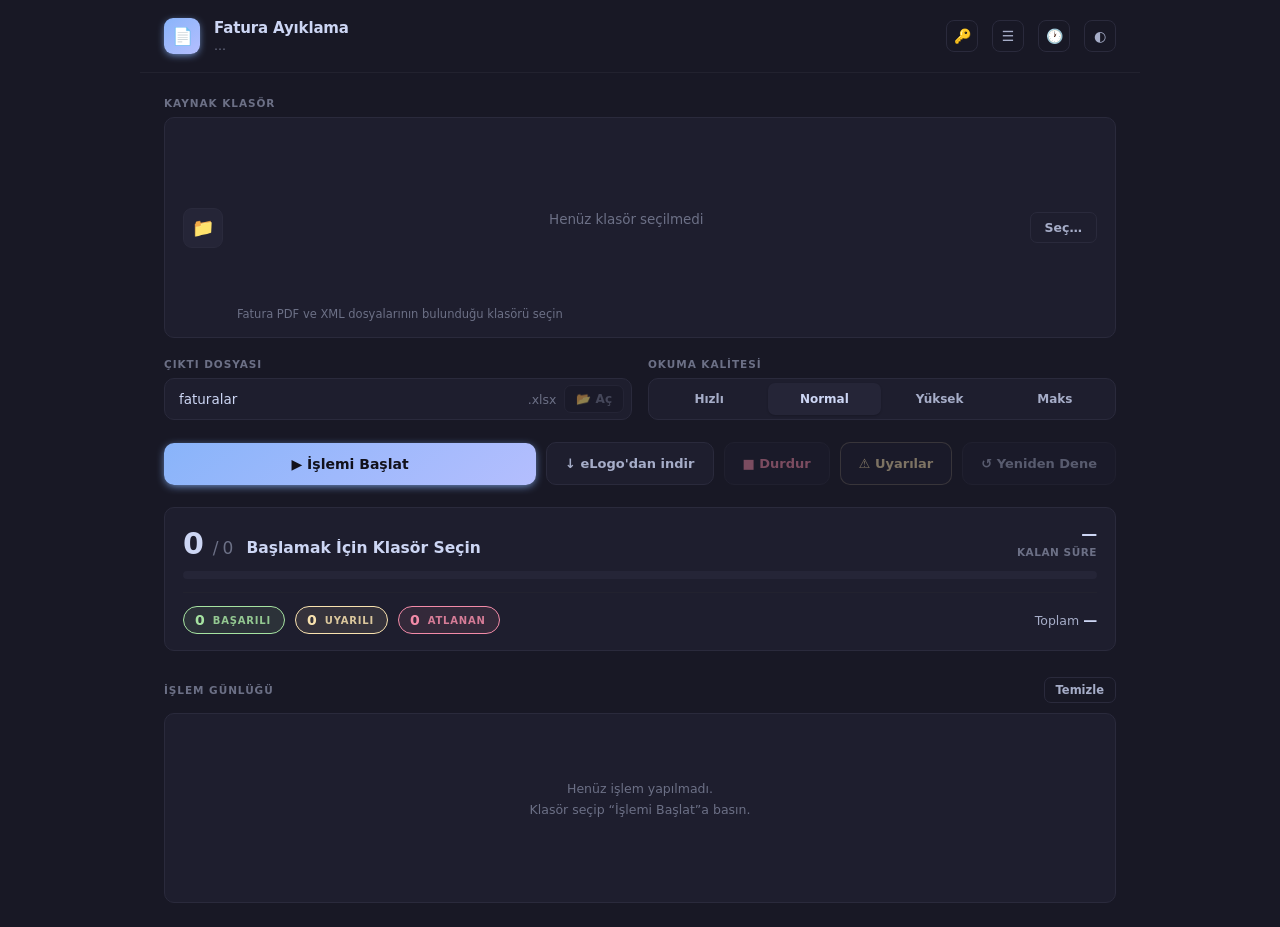
==== commit b7316c59: "feat: eLogo indirme döngüsünü ekle" ====
--- a/web/index.html
+++ b/web/index.html
@@ -58,6 +58,7 @@
 
     <div class="actions">
       <button class="btn-primary" id="btnBasla">▶ İşlemi Başlat</button>
+      <button class="btn-sec" id="btnElogo">↓ eLogo'dan indir</button>
       <button class="btn-sec err" id="btnDurdur" disabled>■ Durdur</button>
       <button class="btn-sec warn" id="btnUyari" disabled>⚠ Uyarılar</button>
       <button class="btn-sec" id="btnRetry" disabled>↺ Yeniden Dene</button>
@@ -187,7 +188,6 @@
         <button class="zbtn" id="edYukari" title="Yukarı taşı">▲</button>
         <button class="zbtn" id="edAsagi" title="Aşağı taşı">▼</button>
       </div>
-      <!-- #9 "Dene" butonu bu kolonun altına (edForm'dan sonra) gelecek -->
       <div class="rvform" id="edForm"></div>
     </div>
   </div>
@@ -195,6 +195,8 @@
   <div class="bottom">
     <span class="ed-durum" id="edDurum"></span>
     <div class="sp"></div>
+    <!-- Alt çubukta, alan kolonunda değil: deneme seçili alanı değil tüm kayıtlı şemayı sınar -->
+    <button class="btn-sec" id="edDene" title="Kayıtlı alanlarla tek bir faturayı okur; Excel'e yazmaz">Bir faturada dene…</button>
     <button class="btn-sec" id="edKapat">Vazgeç</button>
     <button class="btn-primary" id="edKaydet">Kaydet</button>
   </div>
--- a/web/style.css
+++ b/web/style.css
@@ -348,7 +348,7 @@
    ═══════════════════════════════════════════════════════════════════ */
 .ico-btn:disabled{opacity:.4;cursor:default;pointer-events:none}
 .rv .ed-cols{grid-template-columns:minmax(230px,300px) 1fr}
-.rv .ed-dosya{color:var(--err);margin-top:2px}
+.rv .ed-dosya{color:var(--err);margin-top:2px;white-space:pre-line}
 #edForm{max-width:720px}
 .ed-ad{color:var(--tx)!important;font-weight:550}
 .rvrow.e .mk{background:var(--err-bg);color:var(--err)}
@@ -365,5 +365,6 @@
 .learn+.learn{margin-top:10px}
 .ed-alt{margin-top:18px;display:flex;flex-direction:column;align-items:flex-start;gap:2px}
 .ed-durum{font-size:12px;color:var(--dim)}
+.ed-uyari{color:var(--warn);font-size:11.5px;margin-top:3px}
 .ed-durum.warn{color:var(--warn)}
 .ed-durum.err{color:var(--err)}
